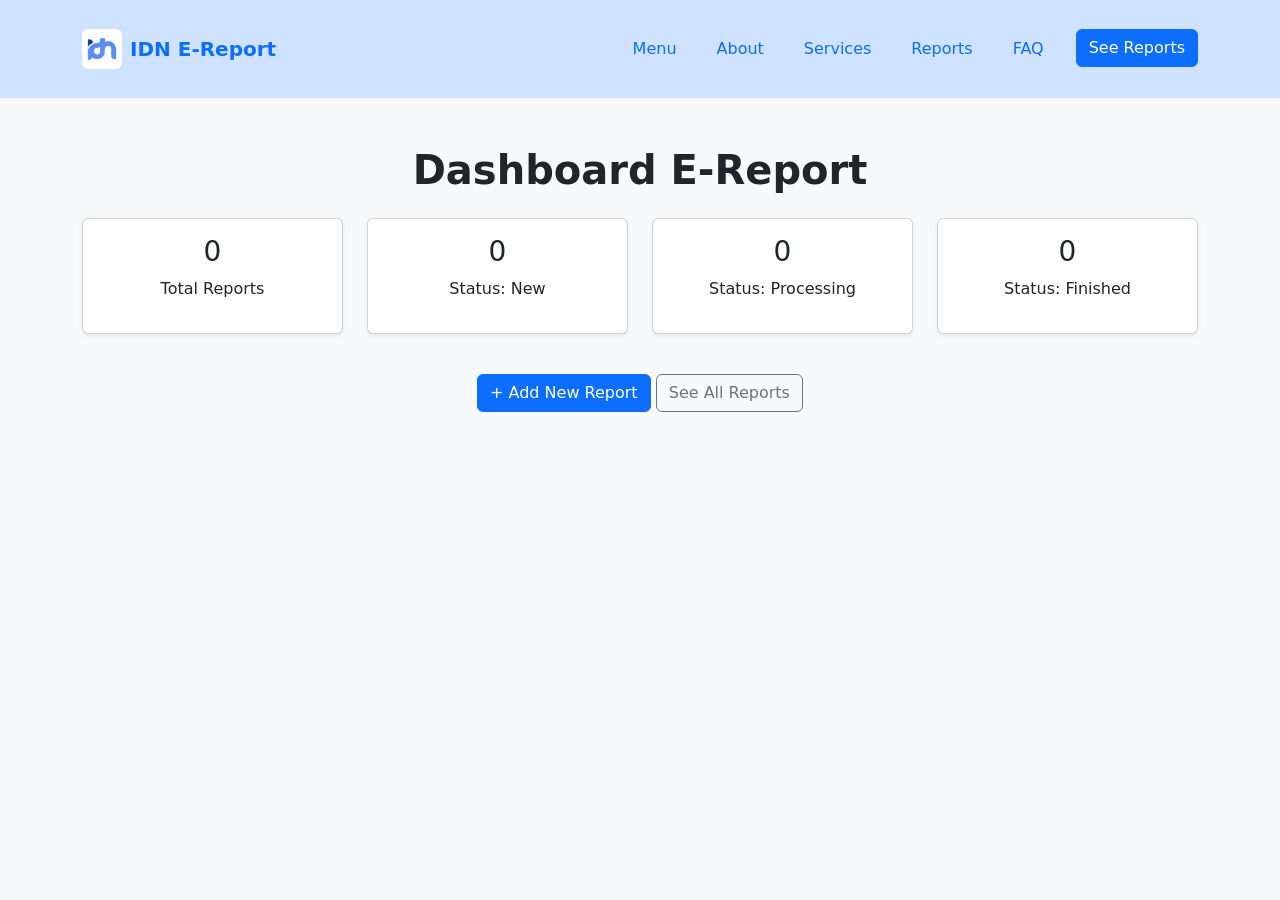
==== index.html @ 466a99af "first commit" ====
<!DOCTYPE html>
<html lang="en">
<head>
    <meta charset="UTF-8">
    <meta name="viewport" content="width=device-width, initial-scale=1.0">
    <title>IDN Boarding School Sentul E-Report</title>
    <link rel="stylesheet" href="css/style.css">
    <link rel="shortcut icon" href="src/icons/idn.png" type="image/x-icon">
    <link href="https://unpkg.com/aos@2.3.1/dist/aos.css" rel="stylesheet">
    <link href="https://cdn.jsdelivr.net/npm/bootstrap@5.3.8/dist/css/bootstrap.min.css" rel="stylesheet" integrity="sha384-sRIl4kxILFvY47J16cr9ZwB07vP4J8+LH7qKQnuqkuIAvNWLzeN8tE5YBujZqJLB" crossorigin="anonymous">
</head>
<body class="bg-light">
    <!-- Navbar -->
     <nav class="navbar navbar-expand-lg bg-primary-subtle py-4 navbar-light">
      <div class="container">
        <!-- Logo Navbar -->
        <a href="#" class="navbar-brand d-flex align-items-center gap-2">
          <img src="src/icons/idn.png" alt="logo" width="40" class="d-inline-block align-text-top rounded-2">
          <span class="fw-bold text-primary">IDN E-Report</span>
        </a>
        <!-- Button Toggler -->
          <button class="navbar-toggler" type="button" data-bs-toggle="collapse" data-bs-target="#navbarNav" aria-controls="navbarNav" aria-expanded="false" aria-label="Toggle navigation">
            <span class="navbar-toggler-icon"></span>
          </button>
        <!-- Link Navbar -->
         <div class="collapse navbar-collapse" id="navbarNav">
           <ul class="navbar-nav ms-auto gap-4 pt-4 pt-lg-0">
            <li class="nav-item">
              <a href="index.html" class="nav-link text-primary">Menu</a>  
            </li>
            <li class="nav-item">
              <a href="about.html" class="nav-link text-primary">About</a>  
            </li>
            <li class="nav-item">
              <a href="#" class="nav-link text-primary">Services</a>  
            </li>
            <li class="nav-item">
              <a href="reports.html" class="nav-link text-primary">Reports</a>  
            </li>
            <li class="nav-item">
              <a href="#" class="nav-link text-primary">FAQ</a>  
            </li>
            <li>
              <a href="reports.html" class="btn btn-primary">See Reports</a>
            </li>
           </ul>
         </div>
      </div>
     </nav>

    <!-- Hero Section -->
    <main class="container py-5">


  <h1 class="mb-4 fw-bold text-center">Dashboard E-Report</h1>


  <div class="row text-center" id="dashboard-stats">
    <div class="col-md-3 mb-3">
      <div class="card shadow-sm">
        <div class="card-body">
          <h3 id="totalReports">0</h3>
          <p>Total Reports</p>
        </div>
      </div>
    </div>


    <div class="col-md-3 mb-3">
      <div class="card shadow-sm">
        <div class="card-body">
          <h3 id="newReports">0</h3>
          <p>Status: New</p>

          </div>
      </div>
    </div>


    <div class="col-md-3 mb-3">
      <div class="card shadow-sm">
        <div class="card-body">
          <h3 id="processReports">0</h3>
          <p>Status: Processing</p>
        </div>
      </div>
    </div>


    <div class="col-md-3 mb-3">
      <div class="card shadow-sm">
        <div class="card-body">
          <h3 id="doneReports">0</h3>
          <p>Status: Finished</p>
        </div>
      </div>
    </div>
  </div>


  <div class="text-center mt-4">
    <a href="add-report.html" class="btn btn-primary">+ Add New Report</a>
    <a href="reports.html" class="btn btn-outline-secondary">See All Reports</a>
  </div>


</main>


<script>
  function updateDashboard() {
    const reports = JSON.parse(localStorage.getItem('reports')) || [];


    const total = reports.length;
    const New = reports.filter(r => r.status === "New").length;
    const proses = reports.filter(r => r.status === "Processing").length;
    const finished = reports.filter(r => r.status === "Finished").length;


    document.getElementById('totalReports').innerText = total;
    document.getElementById('newReports').innerText = New;
 document.getElementById('processReports').innerText = processing;
    document.getElementById('doneReports').innerText = finished;
  }


  updateDashboard();
</script>


    <!-- About Section -->

    <!-- Services -->

    <!-- Report -->

    <!-- Frequently Ask Question -->

    <!-- Footer -->


<script>
  AOS.init();
</script>
<script src="https://unpkg.com/aos@2.3.1/dist/aos.js"></script>
<script src="https://cdn.jsdelivr.net/npm/bootstrap@5.3.8/dist/js/bootstrap.bundle.min.js" integrity="sha384-FKyoEForCGlyvwx9Hj09JcYn3nv7wiPVlz7YYwJrWVcXK/BmnVDxM+D2scQbITxI" crossorigin="anonymous"></script>
</body>
</html>
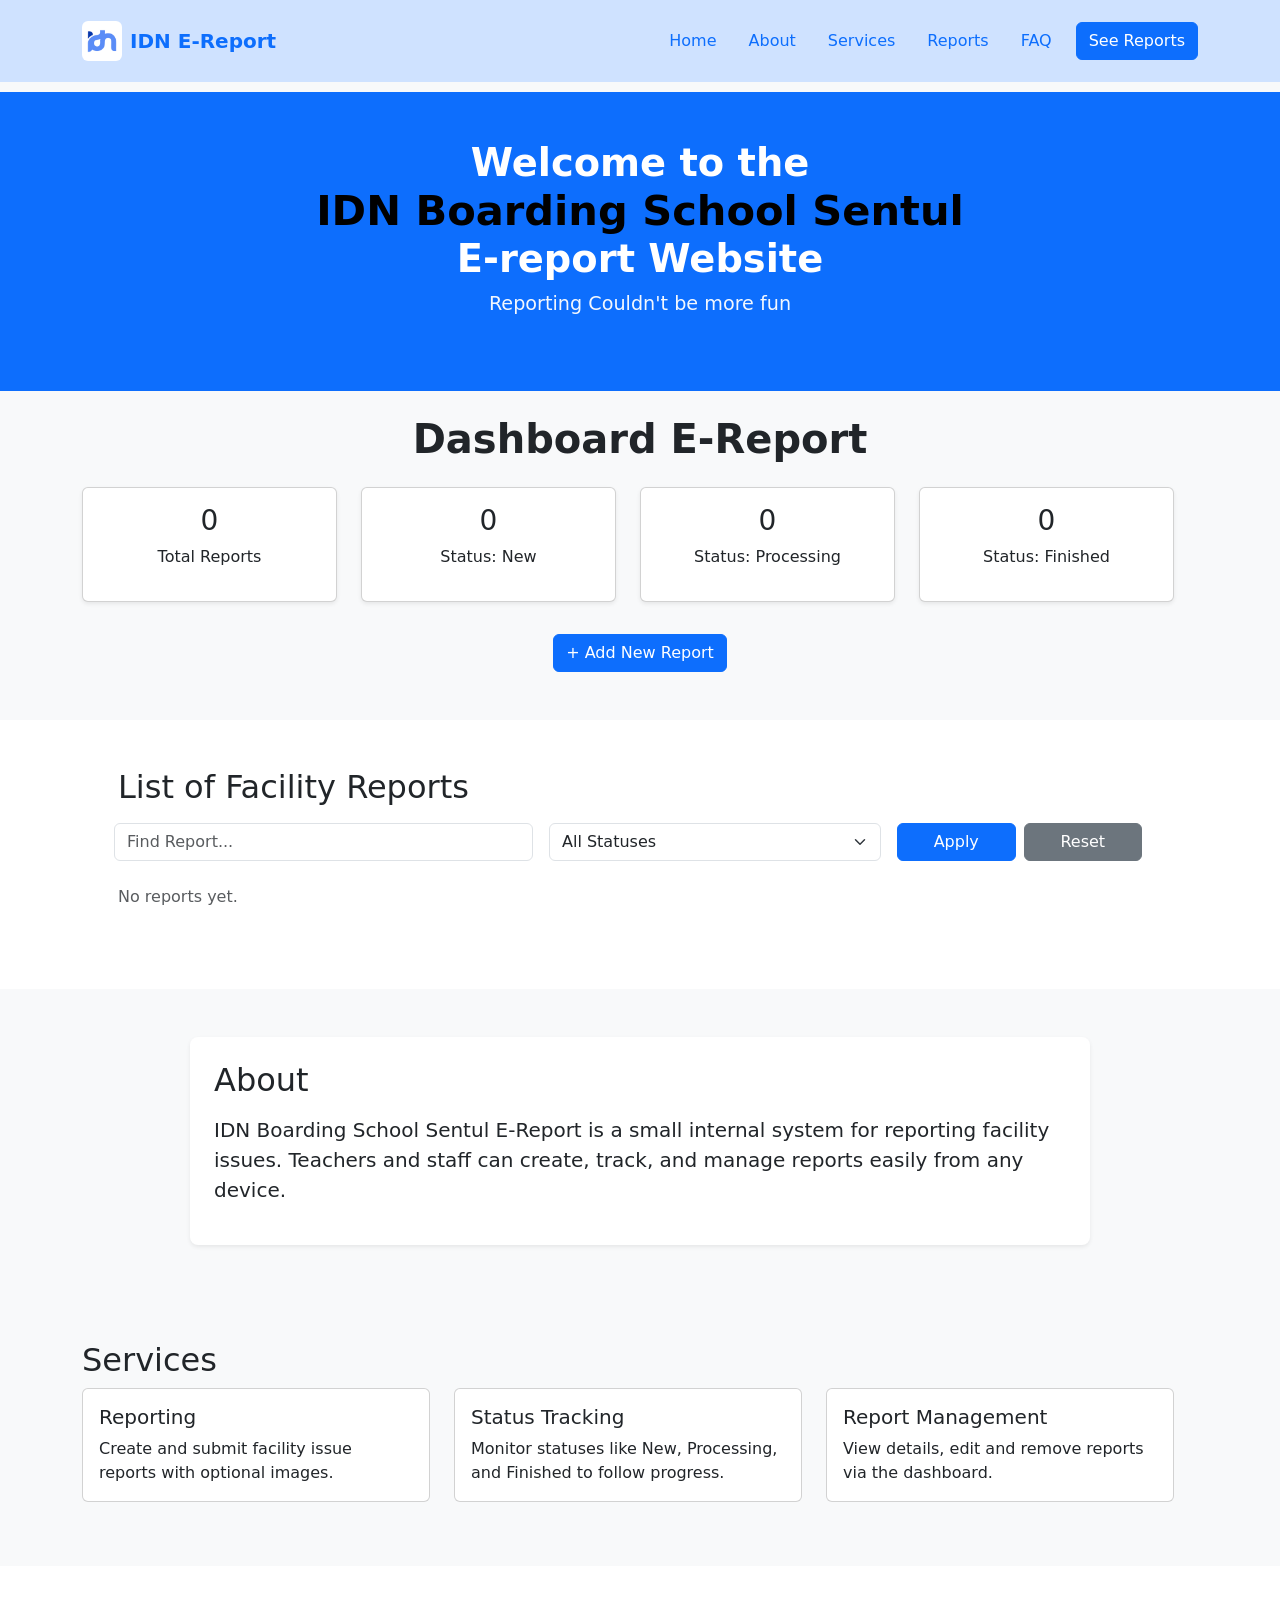
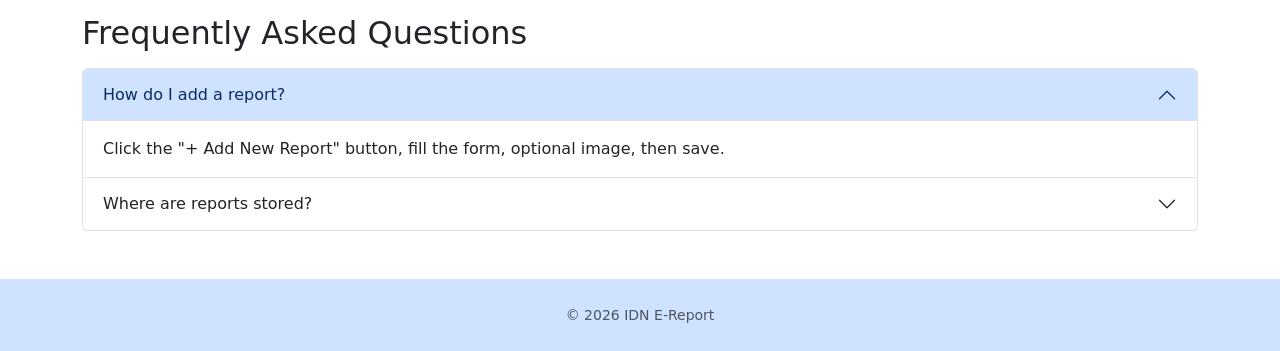
==== commit 0518c1b9: "big change" ====
--- a/index.html
+++ b/index.html
@@ -1,149 +1,281 @@
 <!DOCTYPE html>
 <html lang="en">
 <head>
-    <meta charset="UTF-8">
-    <meta name="viewport" content="width=device-width, initial-scale=1.0">
-    <title>IDN Boarding School Sentul E-Report</title>
-    <link rel="stylesheet" href="css/style.css">
-    <link rel="shortcut icon" href="src/icons/idn.png" type="image/x-icon">
-    <link href="https://unpkg.com/aos@2.3.1/dist/aos.css" rel="stylesheet">
-    <link href="https://cdn.jsdelivr.net/npm/bootstrap@5.3.8/dist/css/bootstrap.min.css" rel="stylesheet" integrity="sha384-sRIl4kxILFvY47J16cr9ZwB07vP4J8+LH7qKQnuqkuIAvNWLzeN8tE5YBujZqJLB" crossorigin="anonymous">
+  <meta charset="UTF-8" />
+  <meta name="viewport" content="width=device-width, initial-scale=1.0"/>
+  <title>IDN Boarding School Sentul E-Report</title>
+
+  <!-- Bootstrap (kept as you had) -->
+  <link href="https://cdn.jsdelivr.net/npm/bootstrap@5.3.8/dist/css/bootstrap.min.css" rel="stylesheet"
+    integrity="sha384-sRIl4kxILFvY47J16cr9ZwB07vP4J8+LH7qKQnuqkuIAvNWLzeN8tE5YBujZqJLB" crossorigin="anonymous">
+
+  <!-- AOS (you used it) -->
+  <link href="https://unpkg.com/aos@2.3.1/dist/aos.css" rel="stylesheet">
+
+  <!-- Your stylesheet -->
+  <link rel="stylesheet" href="css/style.css">
+
+  <link rel="shortcut icon" href="src/icons/idn.png" type="image/x-icon">
 </head>
 <body class="bg-light">
-    <!-- Navbar -->
-     <nav class="navbar navbar-expand-lg bg-primary-subtle py-4 navbar-light">
+
+  <!-- NAVBAR (links now point to sections for scrolling) -->
+  <nav class="navbar navbar-expand-lg bg-primary-subtle py-3 navbar-light fixed-top">
+    <div class="container">
+      <a href="index.html" class="navbar-brand d-flex align-items-center gap-2">
+        <img src="src/icons/idn.png" alt="logo" width="40" class="d-inline-block align-text-top rounded-2">
+        <span class="fw-bold text-primary">IDN E-Report</span>
+      </a>
+
+      <button class="navbar-toggler" type="button" data-bs-toggle="collapse" data-bs-target="#navbarNav"
+        aria-controls="navbarNav" aria-expanded="false" aria-label="Toggle navigation">
+        <span class="navbar-toggler-icon"></span>
+      </button>
+
+      <div class="collapse navbar-collapse" id="navbarNav">
+        <ul class="navbar-nav ms-auto align-items-lg-center gap-3">
+          <li class="nav-item"><a class="nav-link text-primary" href="#home">Home</a></li>
+          <li class="nav-item"><a class="nav-link text-primary" href="#about">About</a></li>
+          <li class="nav-item"><a class="nav-link text-primary" href="#services">Services</a></li>
+          <li class="nav-item"><a class="nav-link text-primary" href="#reports">Reports</a></li>
+          <li class="nav-item"><a class="nav-link text-primary" href="#faq">FAQ</a></li>
+          <li><a href="reports.html" class="btn btn-primary">See Reports</a></li>
+        </ul>
+      </div>
+    </div>
+  </nav>
+
+  <!-- MAIN CONTENT-->
+  <main style="padding-top: 92px;" id="home">
+
+    <!-- HERO-->
+<!-- Hero Section -->
+   <section class="py-5 text-center text-white bg-primary">
+  <div class="container">
+    <div class="heroOne"><h1 class="hero-title">Welcome to the<br><span style="color: rgb(0, 0, 0);">IDN Boarding School Sentul</span><br>E-report Website</h1></div>
+    <p class="hero-subtitle mb-4">Reporting Couldn't be more fun</p>
+</section>
+
+
+
+
+
+
+    <!-- DASHBOARD STATS -->
+    <section class="py-4" >
+      <div class="container text-center">
+        <h1 class="mb-4 fw-bold">Dashboard E-Report</h1>
+        <div class="row text-center" id="dashboard-stats">
+          <div class="col-6 col-md-3 mb-3">
+            <div class="card shadow-sm">
+              <div class="card-body">
+                <h3 id="totalReports">0</h3>
+                <p>Total Reports</p>
+              </div>
+            </div>
+          </div>
+          <div class="col-6 col-md-3 mb-3">
+            <div class="card shadow-sm">
+              <div class="card-body">
+                <h3 id="newReports">0</h3>
+                <p>Status: New</p>
+              </div>
+            </div>
+          </div>
+          <div class="col-6 col-md-3 mb-3">
+            <div class="card shadow-sm">
+              <div class="card-body">
+                <h3 id="processReports">0</h3>
+                <p>Status: Processing</p>
+              </div>
+            </div>
+          </div>
+          <div class="col-6 col-md-3 mb-3">
+            <div class="card shadow-sm">
+              <div class="card-body">
+                <h3 id="doneReports">0</h3>
+                <p>Status: Finished</p>
+              </div>
+            </div>
+          </div>
+        </div>
+              <div class="container">
+        <!-- Centered Add button (replace previous button block) -->
+        <div class="add-report-centered">
+            <a href="add-report.html" class="btn btn-primary">+ Add New Report</a>
+        </div>
+
+        </div>
+      </div>
+    </section>
+
+ <section id="reports" class="py-5 bg-white">
+  <div class="container page-inner">
+    <div class="d-flex justify-content-between align-items-center mb-3">
+      <h2 class="mb-0">List of Facility Reports</h2>
+    </div>
+
+    <div class="row mb-3 reports-filter-row">
+      <div class="col-12 col-md-5 mb-2">
+        <input type="text" id="searchInput" class="form-control" placeholder="Find Report...">
+      </div>
+      <div class="col-12 col-md-4 mb-2">
+        <select id="filterStatus" class="form-select">
+          <option value="">All Statuses</option>
+          <option value="New">New</option>
+          <option value="Processing">Processing</option>
+          <option value="Finished">Finished</option>
+        </select>
+      </div>
+      <div class="col-12 col-md-3 d-flex gap-2 mb-2">
+        <button class="btn btn-primary w-100" id="applyFilter">Apply</button>
+        <button class="btn btn-secondary w-100" id="clearFilter">Reset</button>
+      </div>
+    </div>
+
+    <div id="reportList" class="row gy-3"></div>
+    <p id="filterStatusInfo" class="text-muted mt-3"></p>
+  </div>
+</section>
+
+
+    <!-- ABOUT -->
+    <section id="about" class="py-5 bg-light">
+  <div class="container">
+    <div class="about-box shadow-sm p-4 rounded-3 mx-auto">
+      <h2 class="mb-3">About</h2>
+      <p class="lead">
+        IDN Boarding School Sentul E-Report is a small internal system for reporting
+        facility issues. Teachers and staff can create, track, and manage reports easily
+        from any device.
+      </p>
+    </div>
+  </div>
+</section>
+
+    <!-- SERVICES -->
+    <section id="services" class="py-5">
       <div class="container">
-        <!-- Logo Navbar -->
-        <a href="#" class="navbar-brand d-flex align-items-center gap-2">
-          <img src="src/icons/idn.png" alt="logo" width="40" class="d-inline-block align-text-top rounded-2">
-          <span class="fw-bold text-primary">IDN E-Report</span>
-        </a>
-        <!-- Button Toggler -->
-          <button class="navbar-toggler" type="button" data-bs-toggle="collapse" data-bs-target="#navbarNav" aria-controls="navbarNav" aria-expanded="false" aria-label="Toggle navigation">
-            <span class="navbar-toggler-icon"></span>
-          </button>
-        <!-- Link Navbar -->
-         <div class="collapse navbar-collapse" id="navbarNav">
-           <ul class="navbar-nav ms-auto gap-4 pt-4 pt-lg-0">
-            <li class="nav-item">
-              <a href="index.html" class="nav-link text-primary">Menu</a>  
-            </li>
-            <li class="nav-item">
-              <a href="about.html" class="nav-link text-primary">About</a>  
-            </li>
-            <li class="nav-item">
-              <a href="#" class="nav-link text-primary">Services</a>  
-            </li>
-            <li class="nav-item">
-              <a href="reports.html" class="nav-link text-primary">Reports</a>  
-            </li>
-            <li class="nav-item">
-              <a href="#" class="nav-link text-primary">FAQ</a>  
-            </li>
-            <li>
-              <a href="reports.html" class="btn btn-primary">See Reports</a>
-            </li>
-           </ul>
-         </div>
-      </div>
-     </nav>
-
-    <!-- Hero Section -->
-    <main class="container py-5">
-
-
-  <h1 class="mb-4 fw-bold text-center">Dashboard E-Report</h1>
-
-
-  <div class="row text-center" id="dashboard-stats">
-    <div class="col-md-3 mb-3">
-      <div class="card shadow-sm">
-        <div class="card-body">
-          <h3 id="totalReports">0</h3>
-          <p>Total Reports</p>
-        </div>
-      </div>
-    </div>
-
-
-    <div class="col-md-3 mb-3">
-      <div class="card shadow-sm">
-        <div class="card-body">
-          <h3 id="newReports">0</h3>
-          <p>Status: New</p>
-
-          </div>
-      </div>
-    </div>
-
-
-    <div class="col-md-3 mb-3">
-      <div class="card shadow-sm">
-        <div class="card-body">
-          <h3 id="processReports">0</h3>
-          <p>Status: Processing</p>
-        </div>
-      </div>
-    </div>
-
-
-    <div class="col-md-3 mb-3">
-      <div class="card shadow-sm">
-        <div class="card-body">
-          <h3 id="doneReports">0</h3>
-          <p>Status: Finished</p>
-        </div>
-      </div>
-    </div>
-  </div>
-
-
-  <div class="text-center mt-4">
-    <a href="add-report.html" class="btn btn-primary">+ Add New Report</a>
-    <a href="reports.html" class="btn btn-outline-secondary">See All Reports</a>
-  </div>
-
-
-</main>
-
-
-<script>
-  function updateDashboard() {
-    const reports = JSON.parse(localStorage.getItem('reports')) || [];
-
-
-    const total = reports.length;
-    const New = reports.filter(r => r.status === "New").length;
-    const proses = reports.filter(r => r.status === "Processing").length;
-    const finished = reports.filter(r => r.status === "Finished").length;
-
-
-    document.getElementById('totalReports').innerText = total;
-    document.getElementById('newReports').innerText = New;
- document.getElementById('processReports').innerText = processing;
-    document.getElementById('doneReports').innerText = finished;
-  }
-
-
-  updateDashboard();
-</script>
-
-
-    <!-- About Section -->
-
-    <!-- Services -->
-
-    <!-- Report -->
-
-    <!-- Frequently Ask Question -->
+        <h2>Services</h2>
+        <div class="row">
+          <div class="col-md-4 mb-3">
+            <div class="card h-100">
+              <div class="card-body">
+                <h5 class="card-title">Reporting</h5>
+                <p class="card-text">Create and submit facility issue reports with optional images.</p>
+              </div>
+            </div>
+          </div>
+          <div class="col-md-4 mb-3">
+            <div class="card h-100">
+              <div class="card-body">
+                <h5 class="card-title">Status Tracking</h5>
+                <p class="card-text">Monitor statuses like New, Processing, and Finished to follow progress.</p>
+              </div>
+            </div>
+          </div>
+          <div class="col-md-4 mb-3">
+            <div class="card h-100">
+              <div class="card-body">
+                <h5 class="card-title">Report Management</h5>
+                <p class="card-text">View details, edit and remove reports via the dashboard.</p>
+              </div>
+            </div>
+          </div>
+        </div>
+      </div>
+    </section>
+
+    <!-- FAQ -->
+    <section id="faq" class="py-5 bg-white">
+      <div class="container">
+        <h2>Frequently Asked Questions</h2>
+        <div class="accordion mt-3" id="faqAccordion">
+          <div class="accordion-item">
+            <h2 class="accordion-header" id="faqOne">
+              <button class="accordion-button" type="button" data-bs-toggle="collapse" data-bs-target="#collapseOne"
+                aria-expanded="true" aria-controls="collapseOne">
+                How do I add a report?
+              </button>
+            </h2>
+            <div id="collapseOne" class="accordion-collapse collapse show" aria-labelledby="faqOne" data-bs-parent="#faqAccordion">
+              <div class="accordion-body">Click the "+ Add New Report" button, fill the form, optional image, then save.</div>
+            </div>
+          </div>
+
+          <div class="accordion-item">
+            <h2 class="accordion-header" id="faqTwo">
+              <button class="accordion-button collapsed" type="button" data-bs-toggle="collapse" data-bs-target="#collapseTwo"
+                aria-expanded="false" aria-controls="collapseTwo">
+                Where are reports stored?
+              </button>
+            </h2>
+            <div id="collapseTwo" class="accordion-collapse collapse" aria-labelledby="faqTwo" data-bs-parent="#faqAccordion">
+              <div class="accordion-body">Reports are stored in the browser's localStorage for this demo app.</div>
+            </div>
+          </div>
+
+          <!-- add more faqs as needed -->
+        </div>
+      </div>
+    </section>
 
     <!-- Footer -->
-
-
-<script>
-  AOS.init();
-</script>
-<script src="https://unpkg.com/aos@2.3.1/dist/aos.js"></script>
-<script src="https://cdn.jsdelivr.net/npm/bootstrap@5.3.8/dist/js/bootstrap.bundle.min.js" integrity="sha384-FKyoEForCGlyvwx9Hj09JcYn3nv7wiPVlz7YYwJrWVcXK/BmnVDxM+D2scQbITxI" crossorigin="anonymous"></script>
+    <footer class="py-4 bg-primary-subtle text-center">
+      <div class="container">
+        <small class="text-muted">&copy; <span id="year"></span> IDN E-Report</small>
+      </div>
+    </footer>
+
+  </main>
+
+  <!-- SCRIPTS -->
+  <script>
+    // Smooth scrolling for internal navigation
+    document.querySelectorAll('a[href^="#"]').forEach(anchor => {
+      anchor.addEventListener('click', function (e) {
+        // preserve default for external or empty hrefs
+        const href = this.getAttribute('href');
+        if (!href || href === '#') return;
+        e.preventDefault();
+        const target = document.querySelector(href);
+        if (target) target.scrollIntoView({ behavior: 'smooth', block: 'start' });
+      });
+    });
+
+    // small: update footer year
+    document.getElementById('year').textContent = new Date().getFullYear();
+  </script>
+
+  <!-- Your scripts (updated main.js) -->
+  <script src="js/main.js"></script>
+
+  <!-- student form script (for add-report page) -->
+  <script src="js/students.js"></script>
+
+  <script>
+    // Dashboard update function — fixed variable names
+    function updateDashboard() {
+      const reports = JSON.parse(localStorage.getItem('reports')) || [];
+      const total = reports.length;
+      const New = reports.filter(r => r.status === "New").length;
+      const processing = reports.filter(r => r.status === "Processing" || r.status === "Processed").length;
+      const finished = reports.filter(r => r.status === "Finished").length;
+
+      document.getElementById('totalReports').innerText = total;
+      document.getElementById('newReports').innerText = New;
+      document.getElementById('processReports').innerText = processing;
+      document.getElementById('doneReports').innerText = finished;
+    }
+
+    updateDashboard();
+
+    // Initialize AOS if present
+    if (window.AOS) AOS.init();
+  </script>
+
+  <script src="https://unpkg.com/aos@2.3.1/dist/aos.js"></script>
+  <script src="https://cdn.jsdelivr.net/npm/bootstrap@5.3.8/dist/js/bootstrap.bundle.min.js"
+    integrity="sha384-FKyoEForCGlyvwx9Hj09JcYn3nv7wiPVlz7YYwJrWVcXK/BmnVDxM+D2scQbITxI" crossorigin="anonymous"></script>
 </body>
-</html>+</html>
--- a/css/style.css
+++ b/css/style.css
@@ -0,0 +1,243 @@
+/* --- general tweaks --- */
+body {
+  font-family: system-ui, "Segoe UI", Roboto, "Helvetica Neue", Arial;
+}
+
+html, body {
+    overflow-x: hidden;
+}
+/* hero button (the one you shared in the screenshot) */
+.btnHeroAdd {
+  color: #000;
+  background-color: #fff;
+  border: 2px solid #fff; /* white border on blue hero */
+  border-radius: 20px;
+  padding: 0.7rem 1.2rem;
+  width: auto;
+  text-decoration: none;
+  display: inline-block;
+  transition: background-color .25s, color .25s, transform .12s;
+  font-weight: 600;
+}
+.btnHeroAdd:hover {
+  color: #fff;
+  background-color: #000;
+  border-color: #000;
+  transform: translateY(-2px);
+}
+
+/* Hero title tweaks */
+.hero-title {
+  font-size: 1.6rem;
+}
+.hero-subtitle {
+  opacity: 0.95;
+}
+
+/* Make sure hero image is responsive and does not overflow */
+#home img {
+  max-width: 100%;
+  height: auto;
+  border-radius: 8px;
+}
+
+/* Reports card text truncation */
+.card-text.text-truncate {
+  display: -webkit-box;
+  -webkit-line-clamp: 2;
+  -webkit-box-orient: vertical;
+  overflow: hidden;
+}
+
+/* small screens adjustments */
+@media (max-width: 767px) {
+  .hero-title {
+    font-size: 1.3rem;
+  }
+  .btnHeroAdd {
+    width: 100%;
+    text-align: center;
+  }
+}
+
+/* keep the fixed-top navbar spacing when navbar height changes */
+main { scroll-padding-top: 100px; }
+
+/* small utility so cards keep consistent look */
+.card-img-top {
+  max-height: 180px;
+  object-fit: cover;
+}
+.heroAdd{
+    color: white;
+    background-color: none;
+    border-radius: 20px;
+    border: 2px solid white;
+    width: 20rem;
+    padding: 1rem;
+}
+
+* {
+    box-sizing: border-box;
+}
+section, div, img {
+    max-width: 100%;
+}
+
+/* hero text + image tweaks */
+.hero-title {
+  font-size: 1.8rem; /* desktop default */
+  line-height: 1.05;
+}
+.hero-subtitle { font-size: 1rem; opacity: 0.95; }
+
+/* hero button */
+.btnHeroAdd {
+  color: #000;
+  background-color: #fff;
+  border: 2px solid #fff;
+  border-radius: 20px;
+  padding: 0.6rem 1.1rem;
+  font-weight: 600;
+  transition: background-color .25s, color .25s, transform .12s;
+}
+.btnHeroAdd:hover {
+  color: #fff;
+  background-color: #000;
+  border-color: #000;
+  transform: translateY(-2px);
+}
+
+/* hero image */
+.hero-image {
+  max-height: 340px;
+  width: 100%;
+  object-fit: cover;
+}
+
+/* responsive tweaks */
+@media (max-width: 767px) {
+  .hero-title { font-size: 1.4rem; }
+  .hero-subtitle { font-size: .95rem; }
+  .btnHeroAdd { width: 100%; text-align:center; }
+}
+
+/* --- Layout fixes: spacing + centering --- */
+
+/* Add consistent horizontal padding for wide sections that looked edge-glued */
+.page-inner {
+  padding-left: 1.25rem;
+  padding-right: 1.25rem;
+}
+
+/* Larger gutters on wide screens */
+@media (min-width: 992px) {
+  .page-inner {
+    padding-left: 3rem;
+    padding-right: 3rem;
+  }
+}
+
+/* Center the Add New Report button in dashboard area */
+.add-report-centered {
+  display: flex;
+  justify-content: center;   /* centers horizontally */
+  margin-top: 1rem;
+  margin-bottom: 1.5rem;
+}
+
+/* Make sure hero/add button group wraps nicely on small screens */
+.hero-buttons {
+  display: flex;
+  gap: .6rem;
+  flex-wrap: wrap;
+}
+
+/* Make the filter controls breathe on small screens */
+.reports-filter-row .col-md-5,
+.reports-filter-row .col-md-4,
+.reports-filter-row .col-md-3 {
+  padding-left: 0.5rem;
+  padding-right: 0.5rem;
+}
+
+/* Reduce the horizontal stretch of the filter on small screens */
+@media (max-width: 575px) {
+  .reports-filter-row .col-md-5,
+  .reports-filter-row .col-md-4,
+  .reports-filter-row .col-md-3 {
+    padding-left: 0.75rem;
+    padding-right: 0.75rem;
+  }
+
+  .add-report-centered { margin-top: 0.75rem; }
+}
+
+/* Prevent any unexpected overflow from long content */
+html, body {
+  box-sizing: border-box;
+  overflow-x: hidden;
+}
+*,
+*::before,
+*::after { box-sizing: inherit; }
+
+.about-box {
+  background: #ffffff;
+  max-width: 900px;
+  border-radius: 15px;
+  padding: 2rem;
+}
+
+.hero-bg-section {
+  background-image: url('src/hero/hero-image.png'); /* set correct path */
+  background-size: cover;
+  background-position: center;
+  background-repeat: no-repeat;
+  min-height: 340px; /* controls hero height */
+  display: flex;
+  align-items: center;
+  color: #fff;
+  padding-top: 2.5rem;
+  padding-bottom: 2.5rem;
+}
+
+/* ensure text stays readable on image */
+.hero-bg-section::before{
+  content: "";
+  position: absolute;
+  inset: 0;
+  background: rgba(13,110,253,0.20); /* subtle overlay */
+  pointer-events: none;
+}
+.hero-bg-section .container { position: relative; z-index: 2; }
+
+@media (max-width:767px) {
+  .hero-bg-section { min-height: 220px; padding-top: 1.2rem; padding-bottom: 1.2rem; }
+}
+
+/* HERO TEXT RESPONSIVE SIZING */
+.hero-title {
+    font-weight: 700;
+    line-height: 1.2;
+    margin-bottom: .5rem;
+}
+
+/* Default desktop sizes */
+.hero-title { font-size: 2.4rem; }      /* Main heading */
+.hero-title span { font-size: 2.6rem; } /* Middle line can be slightly bigger */
+.hero-subtitle { font-size: 1.2rem; }
+
+/* Tablet (medium screens) */
+@media (max-width: 992px) {
+    .hero-title { font-size: 2rem; }
+    .hero-title span { font-size: 2.2rem; }
+    .hero-subtitle { font-size: 1.05rem; }
+}
+
+/* Mobile (phones) */
+@media (max-width: 576px) {
+    .hero-title { font-size: 1.55rem; }
+    .hero-title span { font-size: 1.6rem; }
+    .hero-subtitle { font-size: .95rem; }
+}
